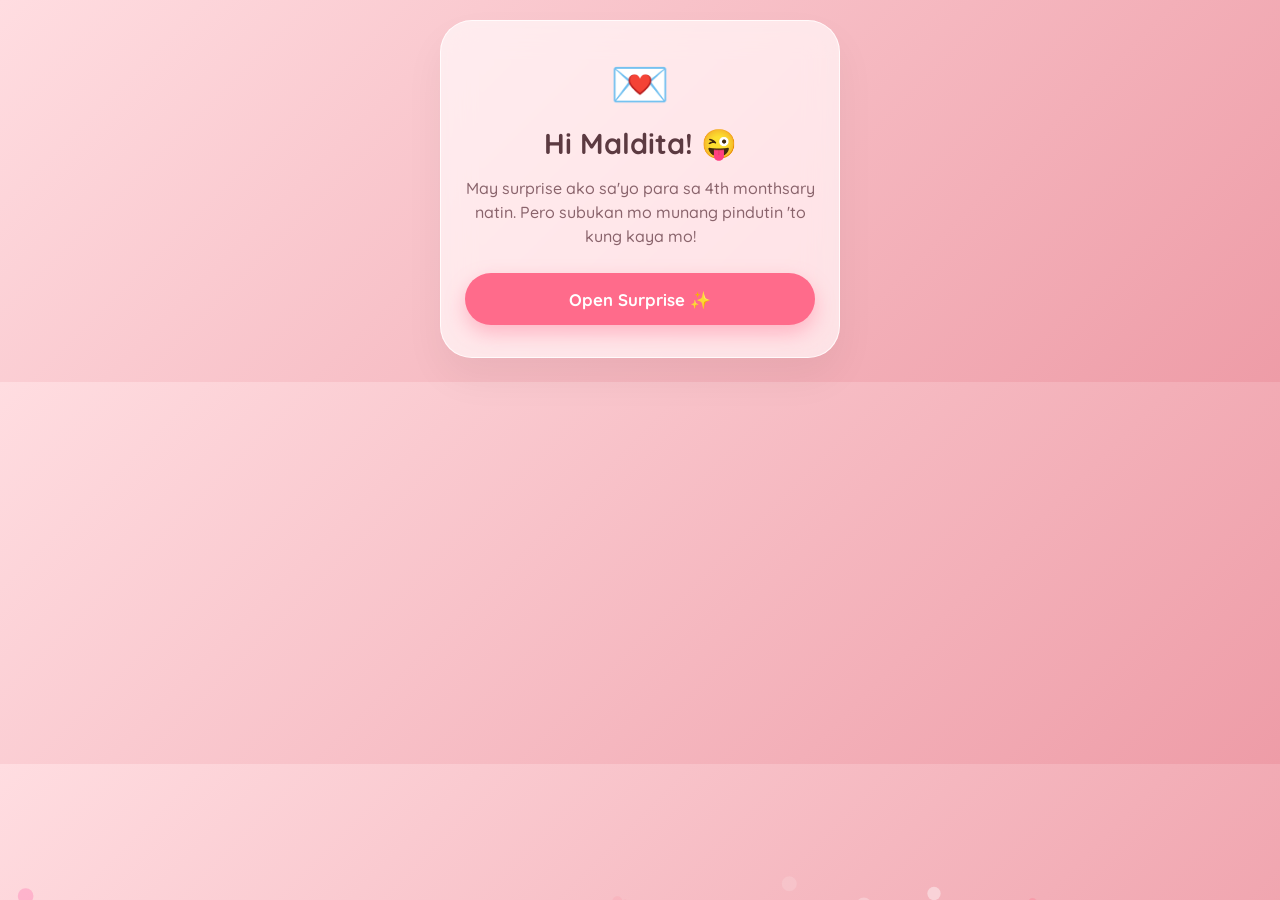
==== Website/index.html @ 5ea924bf "Update HTML title and stylesheet version" ====
<!DOCTYPE html>
<html lang="en">
<head>
  <meta charset="UTF-8">
  <meta name="viewport" content="width=device-width, initial-scale=1.0, maximum-scale=1.0, user-scalable=no, viewport-fit=cover">
  <title>Loading...</title>
  <link rel="icon" href="data:image/svg+xml,<svg xmlns=%22http://www.w3.org/2000/svg%22 viewBox=%220 0 100 100%22><text y=%22.9em%22 font-size=%2290%22>💖</text></svg>">
  <link rel="stylesheet" href="style.css?v=4">
</head>
<body>

  <canvas id="hearts"></canvas>

  <div id="lockOverlay" class="lock-overlay" style="display: flex;">
    <div class="lock-card">
      <span style="font-size: 3rem;">🔒</span>
      <h2 style="margin: 10px 0; color: #ff477e;">Secret Surprise Loading...</h2>
      <p style="font-size: 0.9rem; color: #555; margin-bottom: 20px;">
        This little website is securely locked and will automatically open for my favorite maldita on August 21! 💖
      </p>
      
      <div class="timer-container" style="display: flex; justify-content: center; gap: 8px; margin-bottom: 20px;">
        <div class="time-box" style="background: #fff0f5; padding: 8px; border-radius: 10px; min-width: 45px;"><span id="lockDays" style="font-size: 1.1rem; font-weight: bold; color: #ff477e;">00</span><br><small style="font-size: 0.65rem; color: #666;">Days</small></div>
        <div class="time-box" style="background: #fff0f5; padding: 8px; border-radius: 10px; min-width: 45px;"><span id="lockHours" style="font-size: 1.1rem; font-weight: bold; color: #ff477e;">00</span><br><small style="font-size: 0.65rem; color: #666;">Hours</small></div>
        <div class="time-box" style="background: #fff0f5; padding: 8px; border-radius: 10px; min-width: 45px;"><span id="lockMins" style="font-size: 1.1rem; font-weight: bold; color: #ff477e;">00</span><br><small style="font-size: 0.65rem; color: #666;">Mins</small></div>
        <div class="time-box" style="background: #fff0f5; padding: 8px; border-radius: 10px; min-width: 45px;"><span id="lockSecs" style="font-size: 1.1rem; font-weight: bold; color: #ff477e;">00</span><br><small style="font-size: 0.65rem; color: #666;">Secs</small></div>
      </div>
      
      <p style="font-size: 0.8rem; font-style: italic; color: #888;">Bawal munang silipin, hintayin ang midnight! 🤫✨</p>
    </div>
  </div>

  <style>
    .lock-overlay {
      position: fixed;
      top: 0;
      left: 0;
      width: 100%;
      height: 100%;
      background: linear-gradient(135deg, #ff7eb3, #ff758c);
      z-index: 99999;
      display: flex;
      justify-content: center;
      align-items: center;
      padding: 20px;
    }
    .lock-card {
      background: white;
      padding: 30px 25px;
      border-radius: 20px;
      text-align: center;
      max-width: 340px;
      width: 100%;
      box-shadow: 0 15px 35px rgba(0,0,0,0.2);
    }
  </style>

  <script>
    // Target unlock date
    const unlockDate = new Date('August 21, 2026 00:00:00').getTime();
    const lockOverlay = document.getElementById('lockOverlay');

    function checkLock() {
      const now = new Date().getTime();
      const distance = unlockDate - now;

      if (distance > 0) {
        // OPTIMIZATION 3: Safest way to update browser tab title
        document.title = "Loading..."; 
        
        const days = Math.floor(distance / (1000 * 60 * 60 * 24));
        const hours = Math.floor((distance % (1000 * 60 * 60 * 24)) / (1000 * 60 * 60));
        const mins = Math.floor((distance % (1000 * 60 * 60)) / (1000 * 60));
        const secs = Math.floor((distance % (1000 * 60)) / 1000);

        if (document.getElementById('lockDays')) {
          document.getElementById('lockDays').textContent = days.toString().padStart(2, '0');
          document.getElementById('lockHours').textContent = hours.toString().padStart(2, '0');
          document.getElementById('lockMins').textContent = mins.toString().padStart(2, '0');
          document.getElementById('lockSecs').textContent = secs.toString().padStart(2, '0');
        }
      } else {
        // Unlock site
        if (lockOverlay) lockOverlay.style.display = 'none';
        document.title = "Happy 4th Monthsary!"; 
        
        // OPTIMIZATION 2: Stop the timer completely so it doesn't drain battery
        clearInterval(timerInterval); 
      }
    }

    // Run once immediately to avoid layout shifts, then start the interval
    checkLock(); 
    const timerInterval = setInterval(checkLock, 1000);
  </script>
  <div class="container">
    <div class="card" style="text-align: center;">
      <div class="icon-wrapper">💌</div>
      <h1>Hi Maldita! 😜</h1>
      <p style="margin: 15px 0 25px 0;">May surprise ako sa'yo para sa 4th monthsary natin. Pero subukan mo munang pindutin 'to kung kaya mo!</p>
      
      <button class="btn" id="catchMeBtn">Open Surprise ✨</button>
    </div>
  </div>

  <script src="script.js?v=4"></script>
</body>
</html>
---- Website/style.css ----
@import url('https://fonts.googleapis.com/css2?family=Quicksand:wght@500;600;700&display=swap');

:root {
  --bg-gradient: linear-gradient(135deg, #ffdde1 0%, #ee9ca7 100%);
  --card-bg: rgba(255, 255, 255, 0.65);
  --card-border: rgba(255, 255, 255, 0.8);
  --text-main: #5c3a41;
  --text-muted: #8a646c;
  --accent: #ff6b8b;
  --accent-shadow: rgba(255, 107, 139, 0.4);
}

* {
  box-sizing: border-box;
  margin: 0;
  padding: 0;
  font-family: 'Quicksand', -apple-system, BlinkMacSystemFont, "Segoe UI", Roboto, Helvetica, Arial, sans-serif, "Apple Color Emoji", "Segoe UI Emoji", "Segoe UI Symbol", "Noto Color Emoji";
  -webkit-tap-highlight-color: transparent;
  touch-action: manipulation;
}

body {
  background: var(--bg-gradient);
  min-height: 100vh;
  min-height: -webkit-fill-available; 
  display: flex;
  flex-direction: column;
  align-items: center;
  justify-content: center; 
  color: var(--text-main);
  overflow-x: hidden;
  padding: max(20px, env(safe-area-inset-top)) 20px max(24px, env(safe-area-inset-bottom));
}

canvas#hearts {
  position: fixed;
  top: 0; left: 0; width: 100%; height: 100%;
  pointer-events: none;
  z-index: 0;
}

/* --- Landing Page Styles --- */
.landing-page { position: absolute; top: 0; left: 0; width: 100%; height: 100%; display: flex; flex-direction: column; align-items: center; justify-content: center; z-index: 10; }
.landing-title { font-size: 2.2rem; color: var(--text-main); margin-bottom: 10px; text-align: center; animation: slideDown 0.6s ease-out; }
.landing-text { font-size: 1.1rem; margin-bottom: 30px; animation: slideDown 0.8s ease-out; }
.catch-btn { transition: top 0.3s cubic-bezier(0.175, 0.885, 0.32, 1.275), left 0.3s cubic-bezier(0.175, 0.885, 0.32, 1.275), background 0.2s; width: auto !important; min-width: 160px; z-index: 20; position: relative; }

/* --- Main Page Styles --- */
.container { width: 100%; max-width: 400px; z-index: 1; display: flex; flex-direction: column; gap: 20px; margin: auto 0; }
.card { background: var(--card-bg); backdrop-filter: blur(16px) saturate(120%); border-radius: 32px; padding: 32px 24px; text-align: center; box-shadow: 0 20px 40px rgba(0, 0, 0, 0.05); border: 1px solid var(--card-border); animation: slideUp 0.6s cubic-bezier(0.16, 1, 0.3, 1) backwards; }

.card:nth-child(1) { animation-delay: 0.1s; }
.card:nth-child(2) { animation-delay: 0.25s; }
.card:nth-child(3) { animation-delay: 0.4s; }
.card:nth-child(4) { animation-delay: 0.55s; }
.card:nth-child(5) { animation-delay: 0.7s; }

.icon-wrapper { font-size: 3rem; margin-bottom: 12px; animation: float 3s ease-in-out infinite; }
h1 { font-size: 1.8rem; font-weight: 700; margin-bottom: 8px; color: var(--text-main); cursor: pointer; }
h2 { font-size: 1.4rem; font-weight: 700; margin-bottom: 6px; }

.date-badge { display: inline-block; background: rgba(255, 255, 255, 0.9); color: var(--accent); padding: 6px 16px; border-radius: 20px; font-size: 0.85rem; font-weight: 700; margin-bottom: 16px; }
p { font-size: 1rem; line-height: 1.5; color: var(--text-muted); font-weight: 500; }
.subtitle { font-size: 0.9rem; opacity: 0.8; }

/* --- Timer Styles --- */
.timer-container { display: flex; justify-content: center; gap: 10px; margin-top: 15px; }
.time-box { background: rgba(255, 255, 255, 0.85); padding: 10px; border-radius: 12px; min-width: 60px; box-shadow: 0 4px 10px rgba(0,0,0,0.05); display: flex; flex-direction: column; }
.time-box span { font-size: 1.5rem; font-weight: 700; color: var(--accent); }
.time-box small { font-size: 0.75rem; color: var(--text-muted); font-weight: 600; text-transform: uppercase; margin-top: 4px; }

/* --- Photo Gallery Styles --- */
.gallery-container { display: flex; gap: 12px; overflow-x: auto; padding: 10px 5px 20px 5px; margin-top: 15px; scroll-snap-type: x mandatory; scrollbar-width: none; }
.gallery-container::-webkit-scrollbar { display: none; }
.gallery-img { flex: 0 0 200px; height: 260px; object-fit: cover; border-radius: 16px; scroll-snap-align: center; box-shadow: 0 8px 16px rgba(0,0,0,0.1); border: 4px solid rgba(255, 255, 255, 0.9); background-color: rgba(255, 255, 255, 0.4); }

/* --- Interactive Note Box --- */
.note-box { margin: 20px 0; min-height: 70px; display: flex; align-items: center; justify-content: center; background: rgba(255, 255, 255, 0.7); border-radius: 20px; padding: 16px; border: 1px dashed var(--accent); }
.note-text { font-size: 1.1rem; font-weight: 600; color: var(--accent); transition: all 0.3s; }

/* --- Buttons --- */
.btn { background: var(--accent); color: white; border: none; min-height: 52px; width: 100%; padding: 0 24px; font-size: 1.05rem; font-weight: 700; border-radius: 100px; cursor: pointer; box-shadow: 0 8px 20px var(--accent-shadow); transition: transform 0.2s; }
.btn-outline { background: transparent; color: var(--accent); border: 2px solid var(--accent); box-shadow: none; }
.btn:active { transform: scale(0.92); }

/* --- Secret Letter --- */
.letter-content { display: none; margin-top: 24px; padding-top: 24px; border-top: 2px dashed rgba(255,255,255,0.6); text-align: left; }
.letter-content p { margin-bottom: 12px; }
.letter-content .signature { margin-top: 20px; font-size: 1.1rem; color: var(--accent); }
.letter-content.active { display: block; animation: slideDown 0.4s ease-out; }

/* --- Floating Music Button --- */
.music-btn { position: fixed; bottom: 20px; right: 20px; width: 55px; height: 55px; border-radius: 50%; background: var(--accent); color: white; border: none; font-size: 1.5rem; box-shadow: 0 8px 20px var(--accent-shadow); cursor: pointer; z-index: 100; display: flex; align-items: center; justify-content: center; transition: transform 0.2s; }
.music-btn:active { transform: scale(0.85); }

/* --- Tap-to-Heart Animation --- */
.tap-heart { position: absolute; font-size: 1.8rem; pointer-events: none; transform: translate(-50%, -50%); animation: floatUpHeart 1.2s ease-out forwards; z-index: 9999; }

/* --- Fullscreen Photo Modal Styles --- */
.photo-modal { position: fixed; top: 0; left: 0; width: 100%; height: 100%; background: rgba(0, 0, 0, 0.85); backdrop-filter: blur(8px); display: flex; align-items: center; justify-content: center; z-index: 100000; opacity: 0; pointer-events: none; transition: opacity 0.3s ease; }
.photo-modal.active { opacity: 1; pointer-events: auto; }
.photo-modal-content { max-width: 90%; max-height: 85%; border-radius: 16px; box-shadow: 0 10px 30px rgba(0,0,0,0.5); transform: scale(0.8); transition: transform 0.3s cubic-bezier(0.175, 0.885, 0.32, 1.275); object-fit: contain; }
.photo-modal.active .photo-modal-content { transform: scale(1); }
.close-photo { position: absolute; top: 15px; right: 25px; color: white; font-size: 45px; font-weight: bold; cursor: pointer; transition: 0.2s; z-index: 100001; }
.close-photo:active { transform: scale(0.8); }

/* --- Easter Egg Modal Styles --- */
.easter-egg-modal { position: fixed; top: 0; left: 0; width: 100%; height: 100%; background: rgba(0, 0, 0, 0.4); backdrop-filter: blur(8px); display: flex; align-items: center; justify-content: center; z-index: 10000; opacity: 0; pointer-events: none; transition: opacity 0.3s ease; }
.easter-egg-modal.active { opacity: 1; pointer-events: auto; }
.easter-egg-content { background: rgba(255, 255, 255, 0.95); padding: 30px 24px; border-radius: 28px; text-align: center; max-width: 320px; width: 90%; box-shadow: 0 20px 40px rgba(0,0,0,0.2); border: 2px solid var(--accent); transform: scale(0.8); transition: transform 0.3s cubic-bezier(0.175, 0.885, 0.32, 1.275); }
.easter-egg-modal.active .easter-egg-content { transform: scale(1); }
.easter-egg-icon { font-size: 3rem; display: block; margin-bottom: 10px; animation: float 3s ease-in-out infinite; }
.easter-egg-content h3 { color: var(--accent); margin-bottom: 8px; font-size: 1.3rem; }
.easter-egg-content p { margin-bottom: 20px; color: var(--text-main); font-size: 0.95rem; line-height: 1.4; }

/* --- Keyframes --- */
@keyframes slideUp { from { opacity: 0; transform: translateY(30px); } to { opacity: 1; transform: translateY(0); } }
@keyframes slideDown { from { opacity: 0; transform: translateY(-10px); } to { opacity: 1; transform: translateY(0); } }
@keyframes float { 0%, 100% { transform: translateY(0); } 50% { transform: translateY(-10px); } }
@keyframes floatUpHeart { 0% { opacity: 1; transform: translate(-50%, -50%) scale(0.5); } 100% { opacity: 0; transform: translate(-50%, -150px) scale(1.5); } }
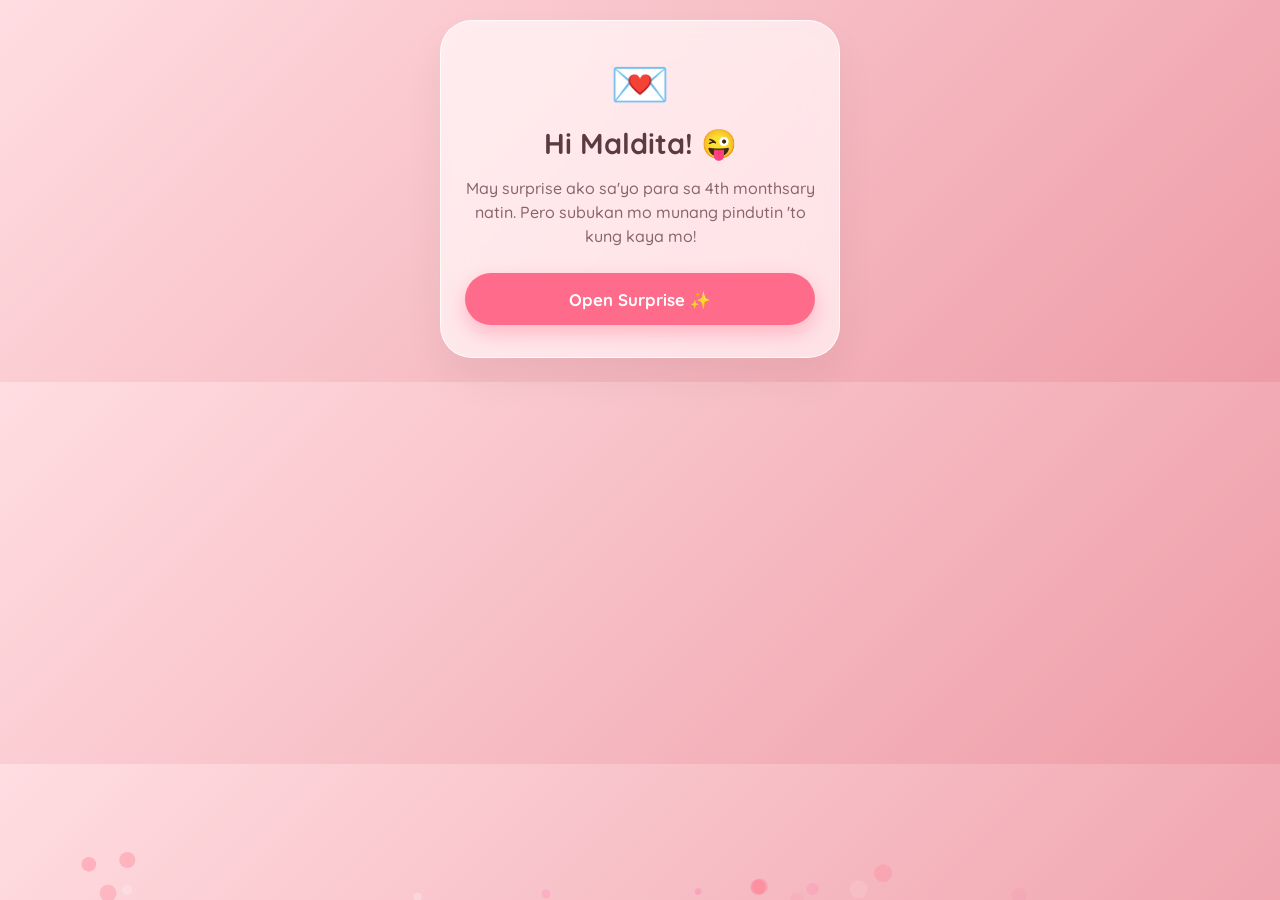
==== commit 1869e41d: "Update index.html" ====
--- a/Website/index.html
+++ b/Website/index.html
@@ -3,9 +3,15 @@
 <head>
   <meta charset="UTF-8">
   <meta name="viewport" content="width=device-width, initial-scale=1.0, maximum-scale=1.0, user-scalable=no, viewport-fit=cover">
+  
   <title>Loading...</title>
+  
+  <meta property="og:title" content="May secret message ka! 💌">
+  <meta property="og:description" content="Bawal munang silipin, hintayin ang midnight ng August 21! 🤫✨">
+  <meta property="og:type" content="website">
+
   <link rel="icon" href="data:image/svg+xml,<svg xmlns=%22http://www.w3.org/2000/svg%22 viewBox=%220 0 100 100%22><text y=%22.9em%22 font-size=%2290%22>💖</text></svg>">
-  <link rel="stylesheet" href="style.css?v=4">
+  <link rel="stylesheet" href="style.css?v=5">
 </head>
 <body>
 
@@ -65,7 +71,7 @@
       const distance = unlockDate - now;
 
       if (distance > 0) {
-        // OPTIMIZATION 3: Safest way to update browser tab title
+        // Keeps the actual browser tab hidden
         document.title = "Loading..."; 
         
         const days = Math.floor(distance / (1000 * 60 * 60 * 24));
@@ -80,11 +86,11 @@
           document.getElementById('lockSecs').textContent = secs.toString().padStart(2, '0');
         }
       } else {
-        // Unlock site
+        // Unlock site when time is reached
         if (lockOverlay) lockOverlay.style.display = 'none';
         document.title = "Happy 4th Monthsary!"; 
         
-        // OPTIMIZATION 2: Stop the timer completely so it doesn't drain battery
+        // Stop the timer completely so it doesn't drain battery
         clearInterval(timerInterval); 
       }
     }
@@ -103,6 +109,6 @@
     </div>
   </div>
 
-  <script src="script.js?v=4"></script>
+  <script src="script.js?v=5"></script>
 </body>
 </html>
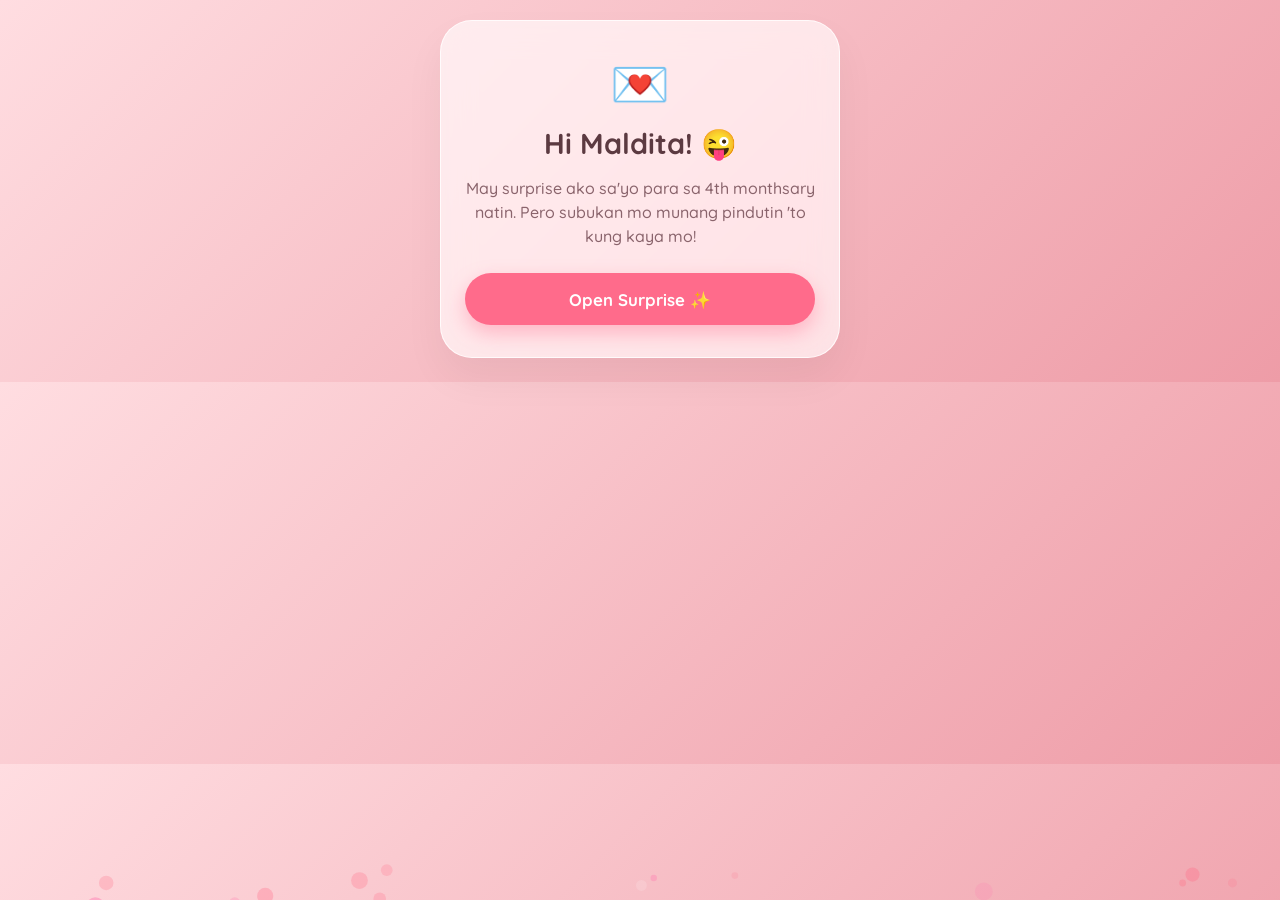
==== commit 84d1b803: "Update index.html" ====
--- a/Website/index.html
+++ b/Website/index.html
@@ -7,7 +7,7 @@
   <title>Loading...</title>
   
   <meta property="og:title" content="May secret message ka! 💌">
-  <meta property="og:description" content="Bawal munang silipin, hintayin ang midnight ng August 21! 🤫✨">
+  <meta property="og:description" content="Bawal munang silipin, hintayin mo ang monthsary natin sa August 21! 🤫✨">
   <meta property="og:type" content="website">
 
   <link rel="icon" href="data:image/svg+xml,<svg xmlns=%22http://www.w3.org/2000/svg%22 viewBox=%220 0 100 100%22><text y=%22.9em%22 font-size=%2290%22>💖</text></svg>">
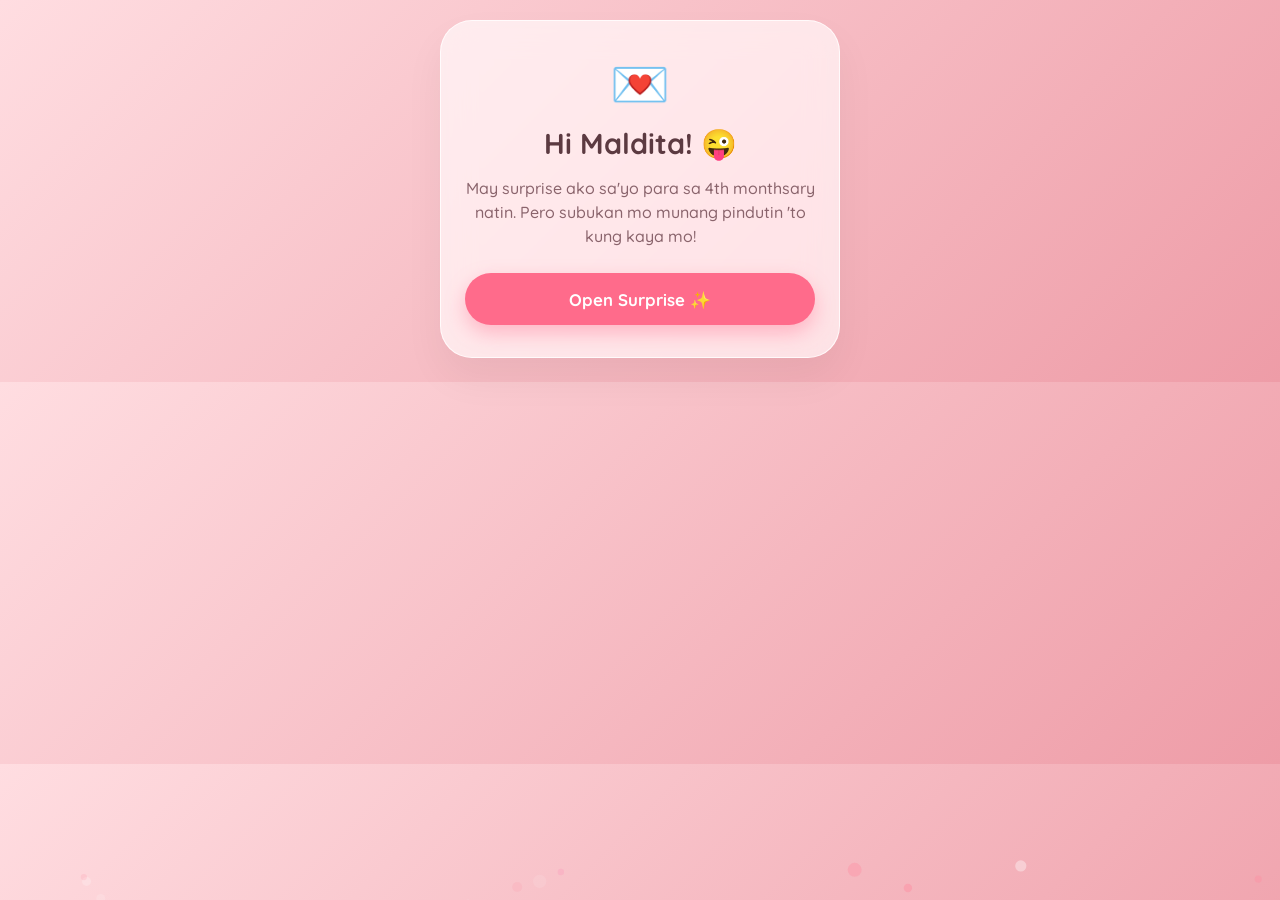
==== commit 117817a9: "Update message for August 21 celebration" ====
--- a/Website/index.html
+++ b/Website/index.html
@@ -32,7 +32,7 @@
         <div class="time-box" style="background: #fff0f5; padding: 8px; border-radius: 10px; min-width: 45px;"><span id="lockSecs" style="font-size: 1.1rem; font-weight: bold; color: #ff477e;">00</span><br><small style="font-size: 0.65rem; color: #666;">Secs</small></div>
       </div>
       
-      <p style="font-size: 0.8rem; font-style: italic; color: #888;">Bawal munang silipin, hintayin ang midnight! 🤫✨</p>
+      <p style="font-size: 0.8rem; font-style: italic; color: #888;">Bawal munang silipin, hintayin mo ang monthsary natin sa August 21! 🤫✨</p>
     </div>
   </div>
 
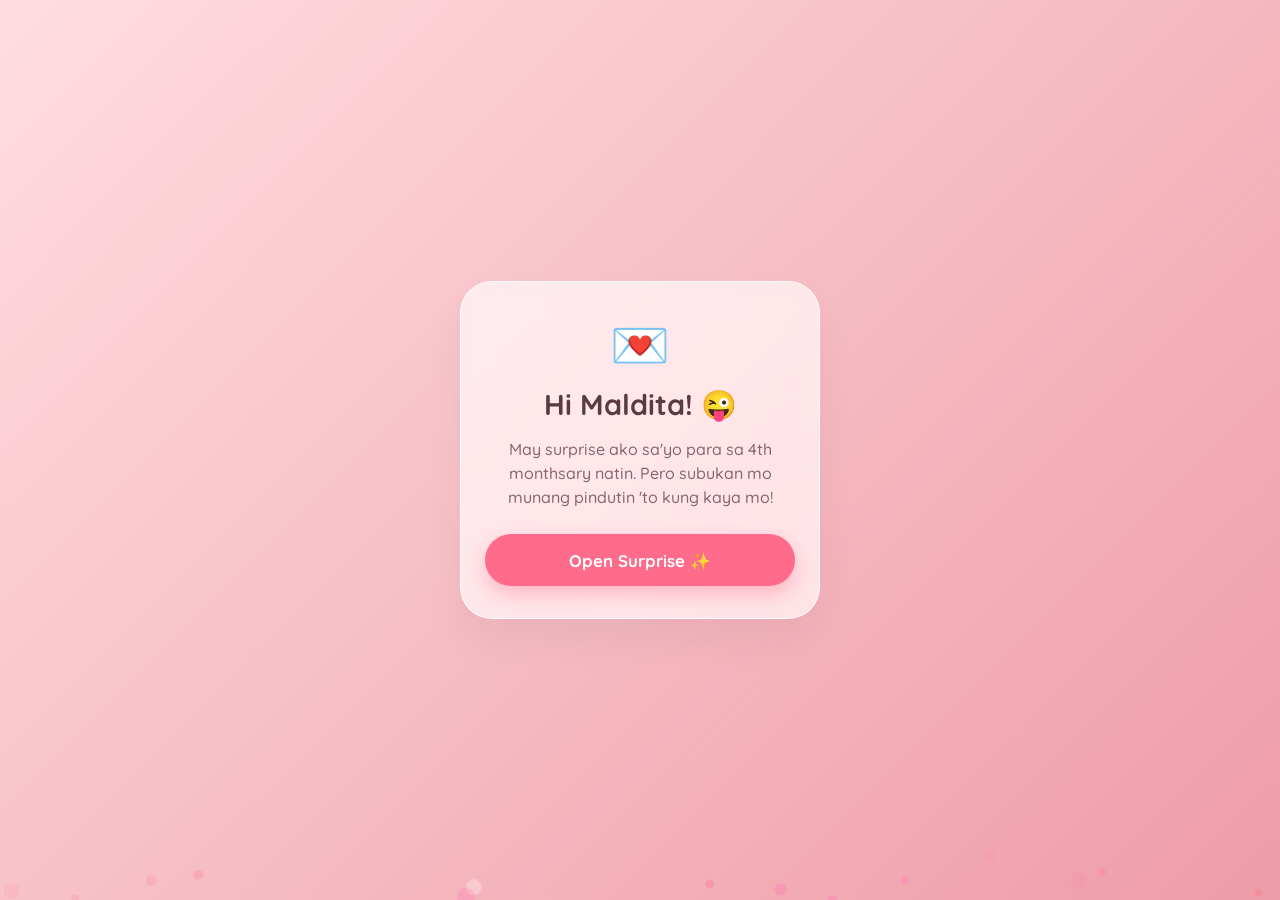
==== commit bafd40b0: "Update index.html" ====
--- a/Website/index.html
+++ b/Website/index.html
@@ -4,39 +4,42 @@
   <meta charset="UTF-8">
   <meta name="viewport" content="width=device-width, initial-scale=1.0, maximum-scale=1.0, user-scalable=no, viewport-fit=cover">
   
+  <!-- Stealth title by default so the browser tab is hidden -->
   <title>Loading...</title>
   
+  <!-- Social Media & Chat Preview Meta Tags (Fixes the sketchy link!) -->
   <meta property="og:title" content="May secret message ka! 💌">
-  <meta property="og:description" content="Bawal munang silipin, hintayin mo ang monthsary natin sa August 21! 🤫✨">
+  <meta property="og:description" content="Bawal munang silipin, hintayin ang midnight ng August 21! 🤫✨">
   <meta property="og:type" content="website">
 
+  <!-- Favicon (Pink Heart) -->
   <link rel="icon" href="data:image/svg+xml,<svg xmlns=%22http://www.w3.org/2000/svg%22 viewBox=%220 0 100 100%22><text y=%22.9em%22 font-size=%2290%22>💖</text></svg>">
-  <link rel="stylesheet" href="style.css?v=5">
-</head>
-<body>
+  <link rel="stylesheet" href="style.css?v=6">
 
-  <canvas id="hearts"></canvas>
-
-  <div id="lockOverlay" class="lock-overlay" style="display: flex;">
-    <div class="lock-card">
-      <span style="font-size: 3rem;">🔒</span>
-      <h2 style="margin: 10px 0; color: #ff477e;">Secret Surprise Loading...</h2>
-      <p style="font-size: 0.9rem; color: #555; margin-bottom: 20px;">
-        This little website is securely locked and will automatically open for my favorite maldita on August 21! 💖
-      </p>
-      
-      <div class="timer-container" style="display: flex; justify-content: center; gap: 8px; margin-bottom: 20px;">
-        <div class="time-box" style="background: #fff0f5; padding: 8px; border-radius: 10px; min-width: 45px;"><span id="lockDays" style="font-size: 1.1rem; font-weight: bold; color: #ff477e;">00</span><br><small style="font-size: 0.65rem; color: #666;">Days</small></div>
-        <div class="time-box" style="background: #fff0f5; padding: 8px; border-radius: 10px; min-width: 45px;"><span id="lockHours" style="font-size: 1.1rem; font-weight: bold; color: #ff477e;">00</span><br><small style="font-size: 0.65rem; color: #666;">Hours</small></div>
-        <div class="time-box" style="background: #fff0f5; padding: 8px; border-radius: 10px; min-width: 45px;"><span id="lockMins" style="font-size: 1.1rem; font-weight: bold; color: #ff477e;">00</span><br><small style="font-size: 0.65rem; color: #666;">Mins</small></div>
-        <div class="time-box" style="background: #fff0f5; padding: 8px; border-radius: 10px; min-width: 45px;"><span id="lockSecs" style="font-size: 1.1rem; font-weight: bold; color: #ff477e;">00</span><br><small style="font-size: 0.65rem; color: #666;">Secs</small></div>
-      </div>
-      
-      <p style="font-size: 0.8rem; font-style: italic; color: #888;">Bawal munang silipin, hintayin mo ang monthsary natin sa August 21! 🤫✨</p>
-    </div>
-  </div>
-
+  <!-- NEW FIX: Locks the screen height and perfectly centers the card -->
   <style>
+    html, body {
+      margin: 0;
+      padding: 0;
+      height: 100vh;
+      overflow: hidden; /* This removes the scrollbar completely! */
+    }
+    .landing-wrapper {
+      display: flex;
+      align-items: center;
+      justify-content: center;
+      height: 100%;
+      width: 100%;
+      padding: 20px;
+      box-sizing: border-box;
+      position: relative;
+      z-index: 10;
+    }
+    .landing-card {
+      margin: 0 !important; /* Removes the extra margin from style.css */
+      width: 100%;
+      max-width: 360px; /* Keeps it looking neat on desktop and mobile */
+    }
     .lock-overlay {
       position: fixed;
       top: 0;
@@ -60,6 +63,32 @@
       box-shadow: 0 15px 35px rgba(0,0,0,0.2);
     }
   </style>
+</head>
+<body>
+
+  <!-- Floating Hearts Background Canvas -->
+  <canvas id="hearts" style="position: absolute; top: 0; left: 0; z-index: 1; pointer-events: none;"></canvas>
+
+  <!-- ================= MIDNIGHT LOCK OVERLAY ================= -->
+  <div id="lockOverlay" class="lock-overlay" style="display: flex;">
+    <div class="lock-card">
+      <span style="font-size: 3rem;">🔒</span>
+      <h2 style="margin: 10px 0; color: #ff477e;">Secret Surprise Loading...</h2>
+      <p style="font-size: 0.9rem; color: #555; margin-bottom: 20px;">
+        This little website is securely locked and will automatically open for my favorite maldita on August 21! 💖
+      </p>
+      
+      <!-- Lock Countdown Timer -->
+      <div class="timer-container" style="display: flex; justify-content: center; gap: 8px; margin-bottom: 20px;">
+        <div class="time-box" style="background: #fff0f5; padding: 8px; border-radius: 10px; min-width: 45px;"><span id="lockDays" style="font-size: 1.1rem; font-weight: bold; color: #ff477e;">00</span><br><small style="font-size: 0.65rem; color: #666;">Days</small></div>
+        <div class="time-box" style="background: #fff0f5; padding: 8px; border-radius: 10px; min-width: 45px;"><span id="lockHours" style="font-size: 1.1rem; font-weight: bold; color: #ff477e;">00</span><br><small style="font-size: 0.65rem; color: #666;">Hours</small></div>
+        <div class="time-box" style="background: #fff0f5; padding: 8px; border-radius: 10px; min-width: 45px;"><span id="lockMins" style="font-size: 1.1rem; font-weight: bold; color: #ff477e;">00</span><br><small style="font-size: 0.65rem; color: #666;">Mins</small></div>
+        <div class="time-box" style="background: #fff0f5; padding: 8px; border-radius: 10px; min-width: 45px;"><span id="lockSecs" style="font-size: 1.1rem; font-weight: bold; color: #ff477e;">00</span><br><small style="font-size: 0.65rem; color: #666;">Secs</small></div>
+      </div>
+      
+      <p style="font-size: 0.8rem; font-style: italic; color: #888;">Bawal munang silipin, hintayin ang midnight! 🤫✨</p>
+    </div>
+  </div>
 
   <script>
     // Target unlock date
@@ -99,16 +128,20 @@
     checkLock(); 
     const timerInterval = setInterval(checkLock, 1000);
   </script>
-  <div class="container">
-    <div class="card" style="text-align: center;">
+  <!-- ================= END OF LOCK ================= -->
+
+  <!-- Landing Page Container (Now perfectly centered!) -->
+  <div class="landing-wrapper">
+    <div class="card landing-card" style="text-align: center;">
       <div class="icon-wrapper">💌</div>
       <h1>Hi Maldita! 😜</h1>
       <p style="margin: 15px 0 25px 0;">May surprise ako sa'yo para sa 4th monthsary natin. Pero subukan mo munang pindutin 'to kung kaya mo!</p>
       
+      <!-- Runaway Catch Me Button -->
       <button class="btn" id="catchMeBtn">Open Surprise ✨</button>
     </div>
   </div>
 
-  <script src="script.js?v=5"></script>
+  <script src="script.js?v=6"></script>
 </body>
 </html>
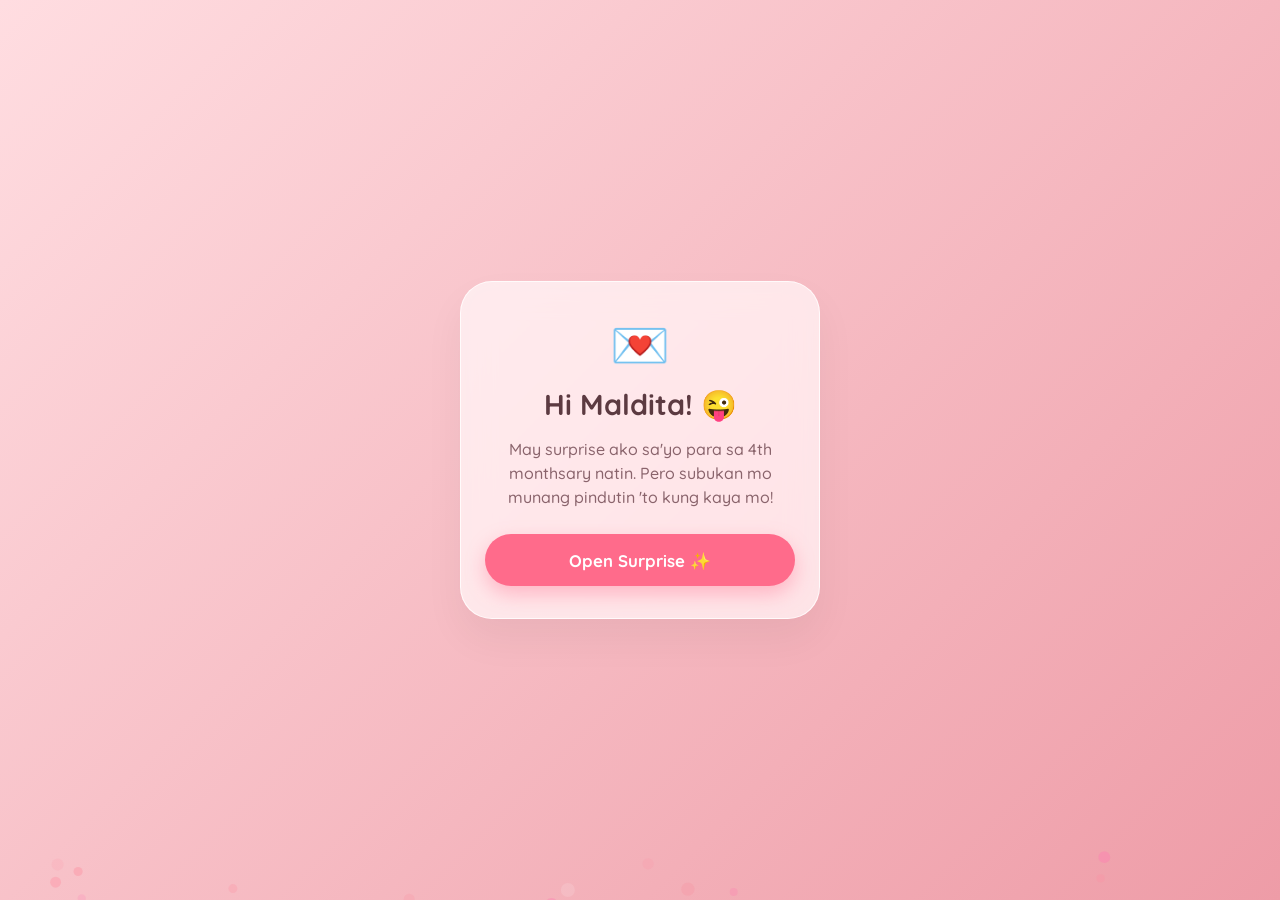
==== commit 0c0d19e2: "Update index.html" ====
--- a/Website/index.html
+++ b/Website/index.html
@@ -4,41 +4,36 @@
   <meta charset="UTF-8">
   <meta name="viewport" content="width=device-width, initial-scale=1.0, maximum-scale=1.0, user-scalable=no, viewport-fit=cover">
   
-  <!-- Stealth title by default so the browser tab is hidden -->
   <title>Loading...</title>
   
-  <!-- Social Media & Chat Preview Meta Tags (Fixes the sketchy link!) -->
   <meta property="og:title" content="May secret message ka! 💌">
   <meta property="og:description" content="Bawal munang silipin, hintayin ang midnight ng August 21! 🤫✨">
   <meta property="og:type" content="website">
 
-  <!-- Favicon (Pink Heart) -->
   <link rel="icon" href="data:image/svg+xml,<svg xmlns=%22http://www.w3.org/2000/svg%22 viewBox=%220 0 100 100%22><text y=%22.9em%22 font-size=%2290%22>💖</text></svg>">
-  <link rel="stylesheet" href="style.css?v=6">
+  <link rel="stylesheet" href="style.css?v=7">
 
-  <!-- NEW FIX: Locks the screen height and perfectly centers the card -->
+  <!-- THE FIX: Safe centering without permanently trapping the scroll -->
   <style>
     html, body {
       margin: 0;
       padding: 0;
-      height: 100vh;
-      overflow: hidden; /* This removes the scrollbar completely! */
+      min-height: 100vh;
+      overflow-x: hidden; /* Only stops left/right scrolling */
     }
     .landing-wrapper {
       display: flex;
       align-items: center;
       justify-content: center;
-      height: 100%;
+      min-height: 100vh;
       width: 100%;
       padding: 20px;
       box-sizing: border-box;
-      position: relative;
-      z-index: 10;
     }
     .landing-card {
-      margin: 0 !important; /* Removes the extra margin from style.css */
+      margin: 0 !important;
       width: 100%;
-      max-width: 360px; /* Keeps it looking neat on desktop and mobile */
+      max-width: 360px;
     }
     .lock-overlay {
       position: fixed;
@@ -66,7 +61,6 @@
 </head>
 <body>
 
-  <!-- Floating Hearts Background Canvas -->
   <canvas id="hearts" style="position: absolute; top: 0; left: 0; z-index: 1; pointer-events: none;"></canvas>
 
   <!-- ================= MIDNIGHT LOCK OVERLAY ================= -->
@@ -78,7 +72,6 @@
         This little website is securely locked and will automatically open for my favorite maldita on August 21! 💖
       </p>
       
-      <!-- Lock Countdown Timer -->
       <div class="timer-container" style="display: flex; justify-content: center; gap: 8px; margin-bottom: 20px;">
         <div class="time-box" style="background: #fff0f5; padding: 8px; border-radius: 10px; min-width: 45px;"><span id="lockDays" style="font-size: 1.1rem; font-weight: bold; color: #ff477e;">00</span><br><small style="font-size: 0.65rem; color: #666;">Days</small></div>
         <div class="time-box" style="background: #fff0f5; padding: 8px; border-radius: 10px; min-width: 45px;"><span id="lockHours" style="font-size: 1.1rem; font-weight: bold; color: #ff477e;">00</span><br><small style="font-size: 0.65rem; color: #666;">Hours</small></div>
@@ -91,7 +84,6 @@
   </div>
 
   <script>
-    // Target unlock date
     const unlockDate = new Date('August 21, 2026 00:00:00').getTime();
     const lockOverlay = document.getElementById('lockOverlay');
 
@@ -100,9 +92,7 @@
       const distance = unlockDate - now;
 
       if (distance > 0) {
-        // Keeps the actual browser tab hidden
         document.title = "Loading..."; 
-        
         const days = Math.floor(distance / (1000 * 60 * 60 * 24));
         const hours = Math.floor((distance % (1000 * 60 * 60 * 24)) / (1000 * 60 * 60));
         const mins = Math.floor((distance % (1000 * 60 * 60)) / (1000 * 60));
@@ -115,22 +105,18 @@
           document.getElementById('lockSecs').textContent = secs.toString().padStart(2, '0');
         }
       } else {
-        // Unlock site when time is reached
         if (lockOverlay) lockOverlay.style.display = 'none';
         document.title = "Happy 4th Monthsary!"; 
-        
-        // Stop the timer completely so it doesn't drain battery
         clearInterval(timerInterval); 
       }
     }
 
-    // Run once immediately to avoid layout shifts, then start the interval
     checkLock(); 
     const timerInterval = setInterval(checkLock, 1000);
   </script>
   <!-- ================= END OF LOCK ================= -->
 
-  <!-- Landing Page Container (Now perfectly centered!) -->
+  <!-- Landing Page Container -->
   <div class="landing-wrapper">
     <div class="card landing-card" style="text-align: center;">
       <div class="icon-wrapper">💌</div>
@@ -142,6 +128,6 @@
     </div>
   </div>
 
-  <script src="script.js?v=6"></script>
+  <script src="script.js?v=7"></script>
 </body>
 </html>
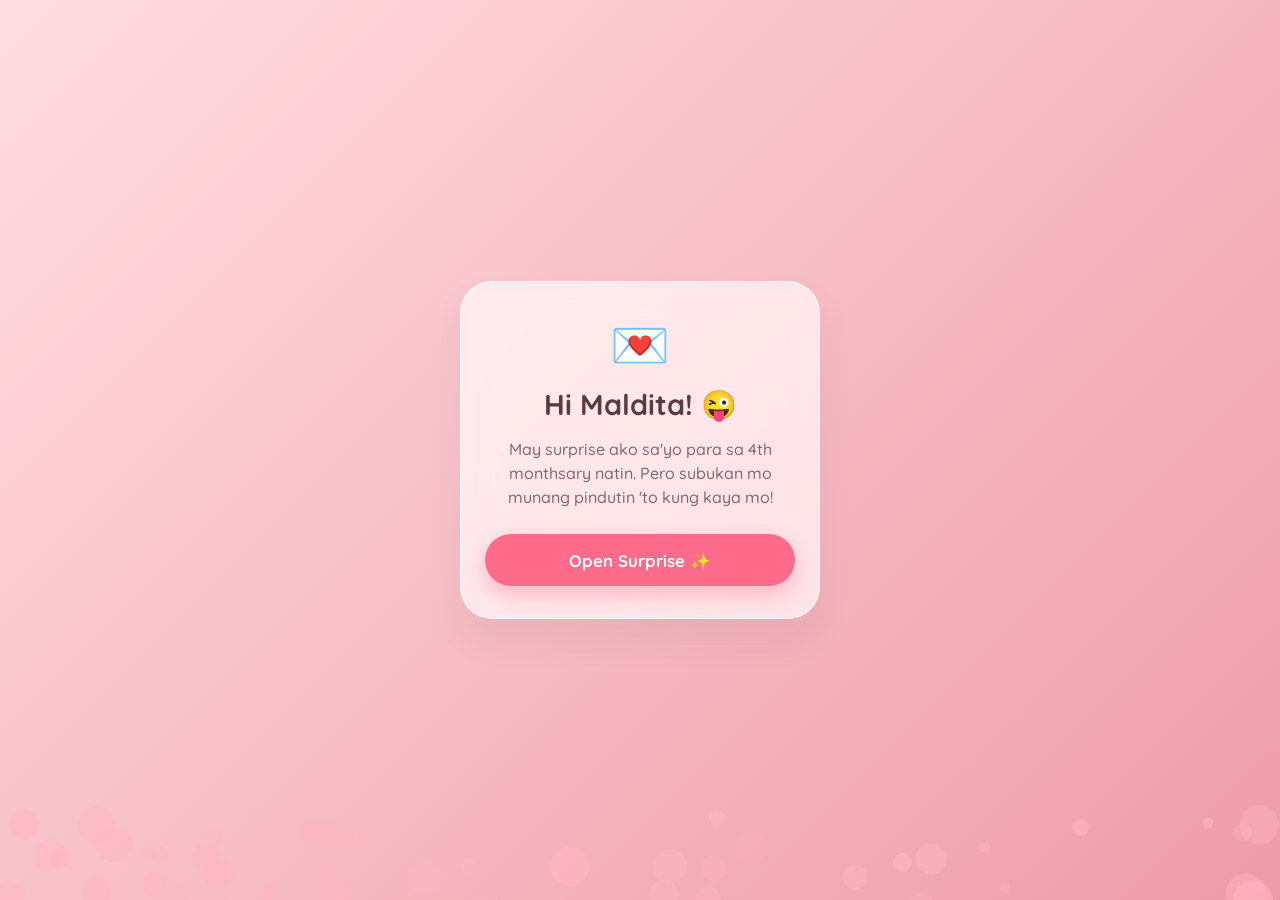
==== commit 7bda0200: "Modify html and body styles for full viewport usage Updated CSS styles for html and body to prevent " ====
--- a/Website/index.html
+++ b/Website/index.html
@@ -15,11 +15,12 @@
 
   <!-- THE FIX: Safe centering without permanently trapping the scroll -->
   <style>
-    html, body {
+   html, body {
       margin: 0;
       padding: 0;
-      min-height: 100vh;
-      overflow-x: hidden; /* Only stops left/right scrolling */
+      width: 100vw;
+      height: 100vh;
+      overflow: hidden; /* Absolutely no scrolling allowed, ever */
     }
     .landing-wrapper {
       display: flex;
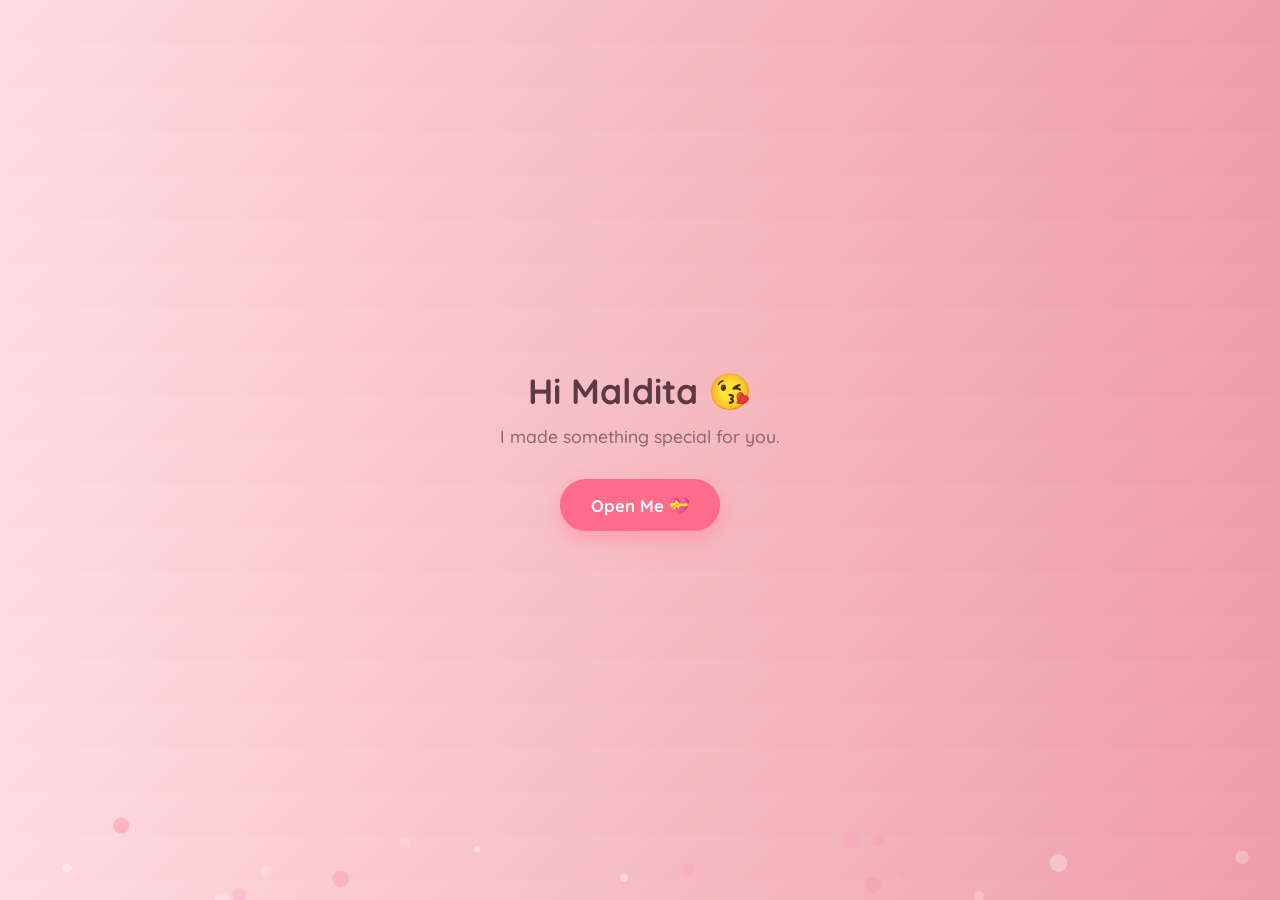
==== commit 09631633: "Update index.html" ====
--- a/Website/index.html
+++ b/Website/index.html
@@ -3,132 +3,21 @@
 <head>
   <meta charset="UTF-8">
   <meta name="viewport" content="width=device-width, initial-scale=1.0, maximum-scale=1.0, user-scalable=no, viewport-fit=cover">
-  
-  <title>Loading...</title>
-  
-  <meta property="og:title" content="May secret message ka! 💌">
-  <meta property="og:description" content="Bawal munang silipin, hintayin ang midnight ng August 21! 🤫✨">
-  <meta property="og:type" content="website">
-
+  <title>Hi Maldita 😘</title>
+  <link rel="stylesheet" href="style.css?v=4">
   <link rel="icon" href="data:image/svg+xml,<svg xmlns=%22http://www.w3.org/2000/svg%22 viewBox=%220 0 100 100%22><text y=%22.9em%22 font-size=%2290%22>💖</text></svg>">
-  <link rel="stylesheet" href="style.css?v=7">
-
-  <!-- THE FIX: Safe centering without permanently trapping the scroll -->
-  <style>
-   html, body {
-      margin: 0;
-      padding: 0;
-      width: 100vw;
-      height: 100vh;
-      overflow: hidden; /* Absolutely no scrolling allowed, ever */
-    }
-    .landing-wrapper {
-      display: flex;
-      align-items: center;
-      justify-content: center;
-      min-height: 100vh;
-      width: 100%;
-      padding: 20px;
-      box-sizing: border-box;
-    }
-    .landing-card {
-      margin: 0 !important;
-      width: 100%;
-      max-width: 360px;
-    }
-    .lock-overlay {
-      position: fixed;
-      top: 0;
-      left: 0;
-      width: 100%;
-      height: 100%;
-      background: linear-gradient(135deg, #ff7eb3, #ff758c);
-      z-index: 99999;
-      display: flex;
-      justify-content: center;
-      align-items: center;
-      padding: 20px;
-    }
-    .lock-card {
-      background: white;
-      padding: 30px 25px;
-      border-radius: 20px;
-      text-align: center;
-      max-width: 340px;
-      width: 100%;
-      box-shadow: 0 15px 35px rgba(0,0,0,0.2);
-    }
-  </style>
 </head>
 <body>
 
-  <canvas id="hearts" style="position: absolute; top: 0; left: 0; z-index: 1; pointer-events: none;"></canvas>
+  <!-- Floating Hearts Background -->
+  <canvas id="hearts"></canvas>
 
-  <!-- ================= MIDNIGHT LOCK OVERLAY ================= -->
-  <div id="lockOverlay" class="lock-overlay" style="display: flex;">
-    <div class="lock-card">
-      <span style="font-size: 3rem;">🔒</span>
-      <h2 style="margin: 10px 0; color: #ff477e;">Secret Surprise Loading...</h2>
-      <p style="font-size: 0.9rem; color: #555; margin-bottom: 20px;">
-        This little website is securely locked and will automatically open for my favorite maldita on August 21! 💖
-      </p>
-      
-      <div class="timer-container" style="display: flex; justify-content: center; gap: 8px; margin-bottom: 20px;">
-        <div class="time-box" style="background: #fff0f5; padding: 8px; border-radius: 10px; min-width: 45px;"><span id="lockDays" style="font-size: 1.1rem; font-weight: bold; color: #ff477e;">00</span><br><small style="font-size: 0.65rem; color: #666;">Days</small></div>
-        <div class="time-box" style="background: #fff0f5; padding: 8px; border-radius: 10px; min-width: 45px;"><span id="lockHours" style="font-size: 1.1rem; font-weight: bold; color: #ff477e;">00</span><br><small style="font-size: 0.65rem; color: #666;">Hours</small></div>
-        <div class="time-box" style="background: #fff0f5; padding: 8px; border-radius: 10px; min-width: 45px;"><span id="lockMins" style="font-size: 1.1rem; font-weight: bold; color: #ff477e;">00</span><br><small style="font-size: 0.65rem; color: #666;">Mins</small></div>
-        <div class="time-box" style="background: #fff0f5; padding: 8px; border-radius: 10px; min-width: 45px;"><span id="lockSecs" style="font-size: 1.1rem; font-weight: bold; color: #ff477e;">00</span><br><small style="font-size: 0.65rem; color: #666;">Secs</small></div>
-      </div>
-      
-      <p style="font-size: 0.8rem; font-style: italic; color: #888;">Bawal munang silipin, hintayin ang midnight! 🤫✨</p>
-    </div>
+  <div class="landing-page" id="landingPage">
+    <h1 class="landing-title">Hi Maldita 😘</h1>
+    <p class="landing-text">I made something special for you.</p>
+    <button class="btn catch-btn" id="catchMeBtn">Open Me 💝</button>
   </div>
 
-  <script>
-    const unlockDate = new Date('August 21, 2026 00:00:00').getTime();
-    const lockOverlay = document.getElementById('lockOverlay');
-
-    function checkLock() {
-      const now = new Date().getTime();
-      const distance = unlockDate - now;
-
-      if (distance > 0) {
-        document.title = "Loading..."; 
-        const days = Math.floor(distance / (1000 * 60 * 60 * 24));
-        const hours = Math.floor((distance % (1000 * 60 * 60 * 24)) / (1000 * 60 * 60));
-        const mins = Math.floor((distance % (1000 * 60 * 60)) / (1000 * 60));
-        const secs = Math.floor((distance % (1000 * 60)) / 1000);
-
-        if (document.getElementById('lockDays')) {
-          document.getElementById('lockDays').textContent = days.toString().padStart(2, '0');
-          document.getElementById('lockHours').textContent = hours.toString().padStart(2, '0');
-          document.getElementById('lockMins').textContent = mins.toString().padStart(2, '0');
-          document.getElementById('lockSecs').textContent = secs.toString().padStart(2, '0');
-        }
-      } else {
-        if (lockOverlay) lockOverlay.style.display = 'none';
-        document.title = "Happy 4th Monthsary!"; 
-        clearInterval(timerInterval); 
-      }
-    }
-
-    checkLock(); 
-    const timerInterval = setInterval(checkLock, 1000);
-  </script>
-  <!-- ================= END OF LOCK ================= -->
-
-  <!-- Landing Page Container -->
-  <div class="landing-wrapper">
-    <div class="card landing-card" style="text-align: center;">
-      <div class="icon-wrapper">💌</div>
-      <h1>Hi Maldita! 😜</h1>
-      <p style="margin: 15px 0 25px 0;">May surprise ako sa'yo para sa 4th monthsary natin. Pero subukan mo munang pindutin 'to kung kaya mo!</p>
-      
-      <!-- Runaway Catch Me Button -->
-      <button class="btn" id="catchMeBtn">Open Surprise ✨</button>
-    </div>
-  </div>
-
-  <script src="script.js?v=7"></script>
+  <script src="script.js?v=4"></script>
 </body>
 </html>
